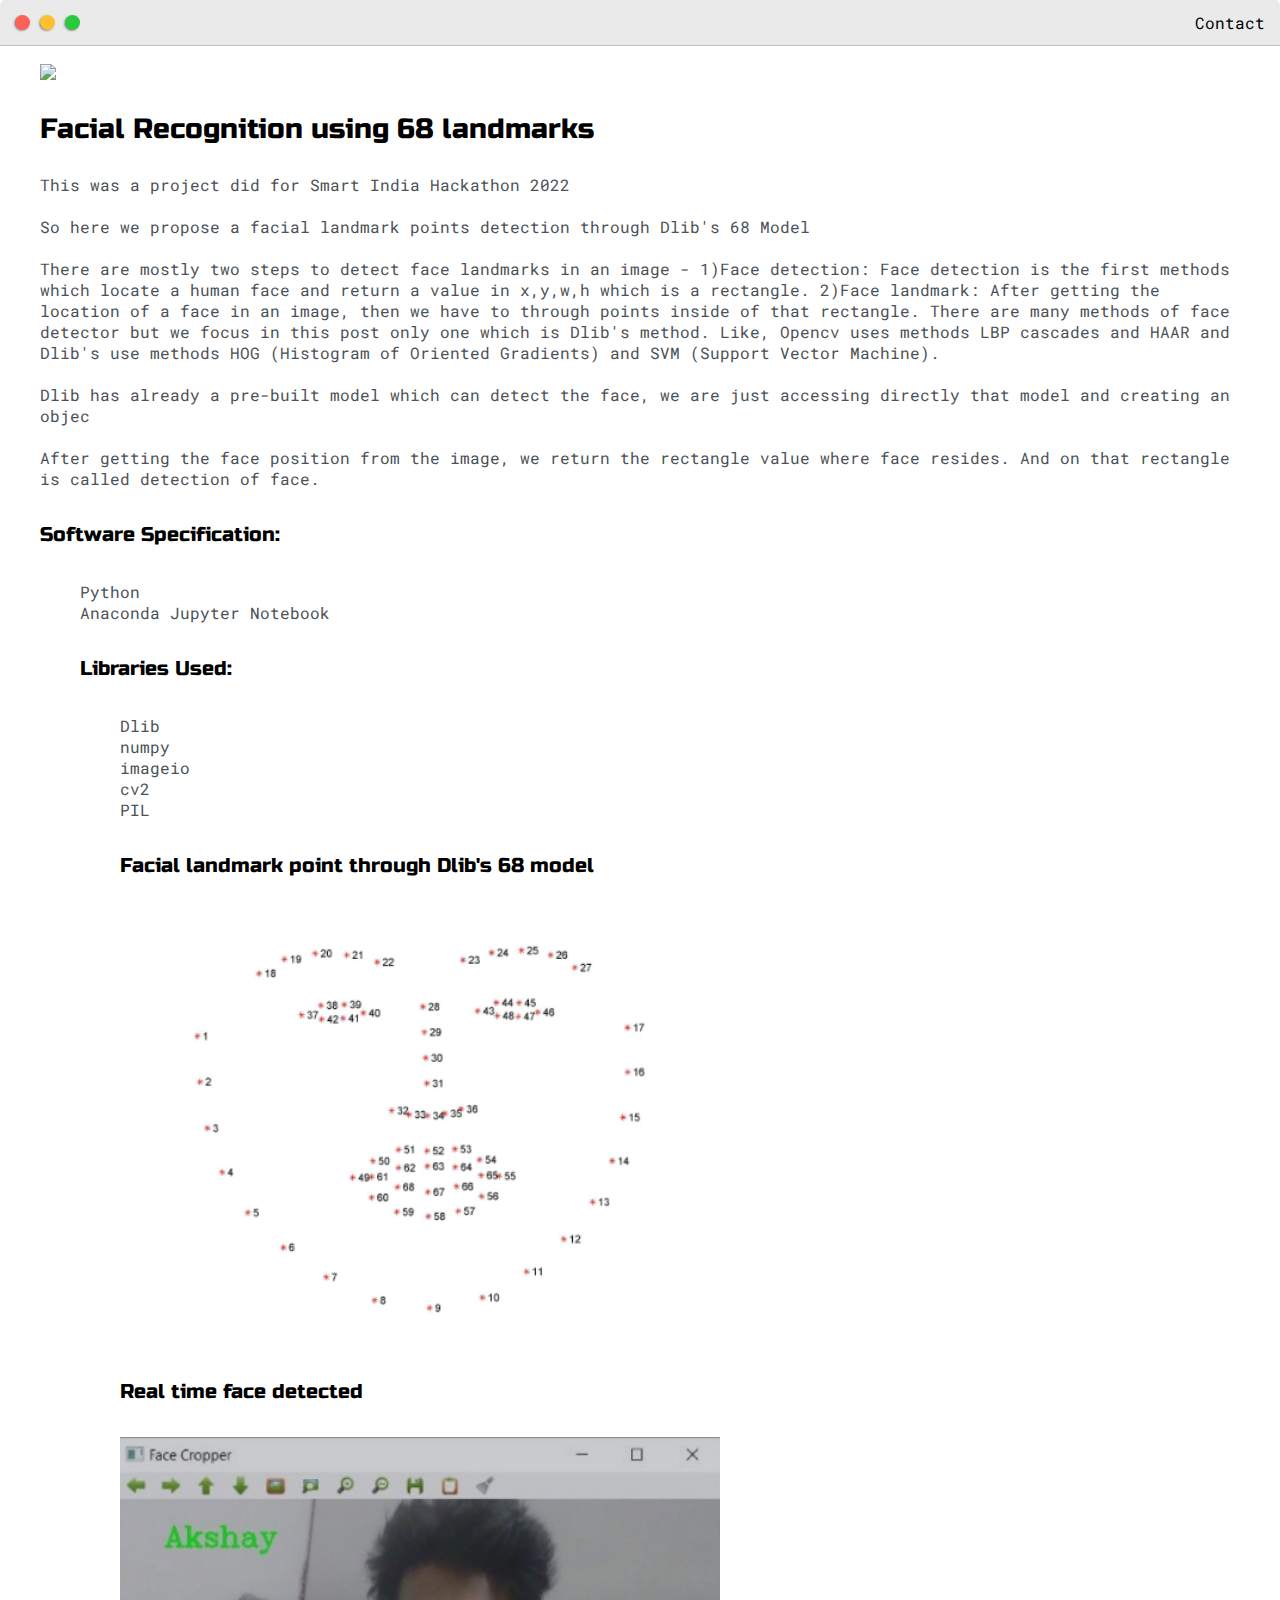
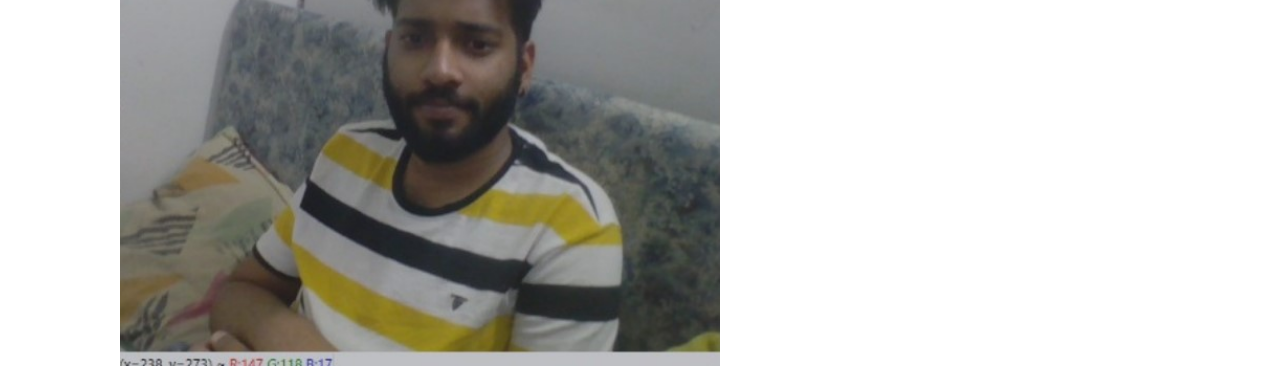
==== post1.html @ 89eb18d7 "my personal portfolio" ====
<!DOCTYPE html>
<html>
<head>
	<title>Facial Recognition</title>


	<meta name="viewport" content="width=device-width, initial-scale=1, maximum-scale=1, minimum-scale=1" />

	<link href="https://fonts.googleapis.com/css2?family=Russo+One&display=swap" rel="stylesheet">

	<link href="https://fonts.googleapis.com/css2?family=Roboto+Mono:wght@500&display=swap" rel="stylesheet">

	<link rel="stylesheet" type="text/css" href="default.css">


	<style type="text/css">
		.img-container{
			max-width: 600px;
		}

		img{
			width: 100%
		}

	</style>

</head>
<body>
	<div class="nav-wrapper">

		<!-- Link around dots-wrapper added after tutorial video -->
		<a href="index.html">
			<div class="dots-wrapper">
				<div id="dot-1" class="browser-dot"></div>
				<div id="dot-2" class="browser-dot"></div>
				<div id="dot-3" class="browser-dot"></div>
			</div>
		</a>

		<ul id="navigation">
			<li><a href="index.html#contact">Contact</a></li>

		</ul>
	</div>

	<div class="main-container">
		<br>

		<div class="img-container">
			<img src="images/ecom1.webp">
		</div>

        <h3>Facial Recognition using 68 landmarks</h3>

        <p>This was a project did for Smart India Hackathon 2022
            <br>
            <br>
            So here we propose a facial landmark points detection through   Dlib's 68 Model
        
            <br>
            <br>
            There are mostly two steps to detect face landmarks in an image -
            1)Face detection: Face detection is the first methods which locate a human face and return a value in x,y,w,h which is a rectangle.
            2)Face landmark: After getting the location of a face in an image, then we have to through points inside of that rectangle.
            There are many methods of face detector but we focus in this post only one which is Dlib's method. Like, Opencv uses methods LBP cascades and HAAR and Dlib's use methods HOG (Histogram of Oriented Gradients) and SVM (Support Vector Machine).


            <br>
            <br>
            Dlib has already a pre-built model which can detect the face, we are just accessing directly that model and creating an objec
            <br>
            <br>
            After getting the face position from the image, we return the rectangle value where face resides. And on that rectangle is called detection of face.</p>


            <h5>Software Specification:</h5>
            <ul>
                <li>Python</li>
                <li>Anaconda Jupyter Notebook</li>

             <h5>Libraries Used:</h5>
                <ul>
                    <li>Dlib</li>
                    <li>numpy</li>
                    <li>imageio</li>
                    <li>cv2</li>
                    <li>PIL</li>

            
		<h5>Facial landmark point through Dlib's 68 model</h5>
		<div class="img-container">
			<img src="images/lab-dash1.jpg.png">
		</div>

        <h5>Real time face detected</h5>
		<div class="img-container">
			<img src="images/facedete.jpg">
		</div>
---- default.css ----
:root{
	--mainColor:#eaeaea;
	--secondaryColor:#fff;

	--borderColor:#c1c1c1;

	--mainText:black;
	--secondaryText:#4b5156;

	--themeDotBorder:#24292e;

	--previewBg:rgb(251, 249, 243, 0.8);
	--previewShadow:#f0ead6;


	--buttonColor:black;


}


html, body{
	padding: 0;
	margin: 0;
	scroll-behavior: smooth;
}

body *{
	transition: 0.3s;
}


h1, h2, h3, h4, h5, h6, strong{
	color: var(--mainText);
	font-family: 'Russo One', sans-serif;
	font-weight: 500;
}

p, li, span, label, input, textarea{
	color: var(--secondaryText);
	font-family: 'Roboto Mono', monospace;
}

a{
	text-decoration: none;
	color:#17a2b8;
}

ul{
	list-style: none;
}

h1 { font-size: 56px;}
h2 { font-size: 36px;}
h3 { font-size: 28px;}
h4 { font-size: 24px;}
h5 { font-size: 20px;}
h6 { font-size: 16px;}


.s1{
	background-color: var(--mainColor);
	border-bottom:1px solid var(--borderColor);
	overflow:auto;
}

.s2{
	background-color: var(--secondaryColor);
	border-bottom:1px solid var(--borderColor);
	overflow:auto;
}




.main-container{
	width: 1200px;
	margin: 0 auto;
}


.greeting-wrapper{
	display: grid;
	text-align: center;
	align-content: center;
	min-height: 10em;

}

.intro-wrapper{
	background-color: var(--secondaryColor);
	border:1px solid var(--borderColor);
	border-radius:5px 5px 0 0;


	-webkit-box-shadow: -1px 1px 3px -1px rgba(0,0,0,0.75);
	-moz-box-shadow: -1px 1px 3px -1px rgba(0,0,0,0.75);
	box-shadow: -1px 1px 3px -1px rgba(0,0,0,0.75);

	display: grid;
	grid-template-columns: 1fr 1fr;
	grid-template-areas: 
		'nav-wrapper nav-wrapper'
		'left-column right-column'
	;
}


.nav-wrapper{
	border-radius:5px 5px 0 0;
	grid-area:nav-wrapper;
	border-bottom: 1px solid var(--borderColor);
	display: flex;
	justify-content: space-between;
	align-items: center;
	background-color: var(--mainColor);
}

#navigation a{
	color:var(--mainText);
}


#navigation{
	margin:0;
	padding: 10px;
}

#navigation li{
	display: inline-block;
	margin-right: 5px;
	margin-left:5px;
}

.dots-wrapper{
	display: flex;
	padding: 10px;
}

#dot-1{
	background-color:  #FC6058;
}

#dot-2{
	background-color:  #FEC02F;
}

#dot-3{
	background-color:  #2ACA3E;
}

.browser-dot{
	background-color: black;
	height: 15px;
	width: 15px;
	border-radius: 50%;
	margin: 5px;

	-webkit-box-shadow: -1px 1px 3px -1px rgba(0,0,0,0.75);
	-moz-box-shadow: -1px 1px 3px -1px rgba(0,0,0,0.75);
	box-shadow: -1px 1px 3px -1px rgba(0,0,0,0.75);

}


.left-column{
	grid-area: left-column;
	padding-top:50px;
	padding-bottom: 50px;
}

#profile_pic{
	display: block;
	margin:0 auto;

	height: 200px;
	width: 200px;
	object-fit: cover;
	border:2px solid var(--borderColor);
}


#theme-options-wrapper{
	display: flex;
	justify-content: center;
}

.theme-dot{
	height: 30px;
	width: 30px;
	background-color: black;
	border-radius: 50%;

	margin: 5px;
	border:2px solid var(--themeDotBorder);

	-webkit-box-shadow: -1px 1px 3px -1px rgba(0,0,0,0.75);
	-moz-box-shadow: -1px 1px 3px -1px rgba(0,0,0,0.75);
	box-shadow: -1px 1px 3px -1px rgba(0,0,0,0.75);

	cursor: pointer;
}


.theme-dot:hover{
	border-width: 5px;
}


#light-mode{
	background-color: #fff;
}

#blue-mode{
	background-color: #192734;
}

#green-mode{
	background-color: #78866b;
}

#purple-mode{
	background-color: #7E4C74;
}

#settings-note{
	font-size: 12px;
	font-style: italic;
	text-align: center;
}

.right-column{
	grid-area: right-column;
	display: grid;
	align-content: center;

	padding-top: 50px;
	padding-bottom: 50px;
}


#preview-shadow{
	background-color: var(--previewShadow);
	max-width: 300px;
	height: 180px;
	padding-left: 30px;
	padding-top: 30px;
}

#preview{
	width: 300px;
	border:1.5px solid #17a2b8;
	background-color: var(--previewBg);
	padding:15px;
	position: relative;
}

.corner{
	width:7px;
	height: 7px;
	border-radius: 50%;
	border:1.5px solid #17a2b8;
	background-color: #fff;
	position: absolute;
}

#corner-tl{
	top:-5px;
	left: -5px
}

#corner-tr{
	top:-5px;
	right: -5px
}


#corner-br{
	bottom:-5px;
	right: -5px
}


#corner-bl{
	bottom:-5px;
	left: -5px
}

.about-wrapper{
	display: grid;
	grid-template-columns: repeat(auto-fit, minmax(320px, 1fr));
	padding-bottom: 50px;
	padding-top: 50px;
	gap:100px;
}


#skills{
	display: flex;
	justify-content: space-evenly;
	background-color: var(--previewShadow);
}

.social-links{
	display: grid;
	align-content: center;
	text-align: center;
}

#social_img{
	width: 100%;
}


.post-wrapper{
	display: grid;
	grid-template-columns: repeat(auto-fit, 320px);
	gap:20px;
	justify-content: center;
	padding-bottom: 50px;
}

.post{
	border:1px solid var(--borderColor);
	-webkit-box-shadow: -2px 7px 21px -9px rgba(0,0,0,0.75);
	-moz-box-shadow: -2px 7px 21px -9px rgba(0,0,0,0.75);
	box-shadow: -2px 7px 21px -9px rgba(0,0,0,0.75);
}

.thumbnail{
	display: block;
	width: 100%;
	height:180px;
	object-fit: cover;
}

.post-preview{
	background-color: #fff;
	padding:15px;
}

.post-title{
	color:black;
	margin: 0;
}

.post-intro{
	color:#4b5156;
	font-size: 14px;
}


#contact-form{
	display: block;
	max-width: 600px;
	margin: 0 auto;
	border: 1px solid var(--borderColor);
	padding: 15px;
	border-radius: 5px;
	background-color: var(--mainColor);
	margin-bottom: 50px;

}

#contact-form label{
	line-height: 2.7em;
}

#contact-form textarea{
	min-height: 100px;
	font-size: 14px;
}


.input-field{
	width: 100%;
	padding-top: 10px;
	padding-bottom:10px; 
	background-color: var(--secondaryColor);
	border-radius: 5px;
	border:1px solid var(--borderColor);
	font-size: 14px;
}


#submit-btn{
	margin-top: 10px;
	width: 100%;
	padding-top: 10px;
	padding-bottom:10px; 
	color: #fff;
	background-color: var(--buttonColor);
	border:none;
}


@media screen and (max-width: 1200px){
	.main-container{
		width: 95%;
	}
}

@media screen and (max-width: 800px){
	.intro-wrapper{
		grid-template-columns: 1fr;
		grid-template-areas: 
			'nav-wrapper'
			'left-column'
			'right-column'
		;
	}

	.right-column{
		justify-content: center;
	}

}

@media screen and (max-width: 400px){
	#preview-shadow{
		max-width: 280px;
		height: 180px;
		padding-left: 10px;
		padding-top: 10px;
	}

	#preview{
		width: 280px;

	}

}
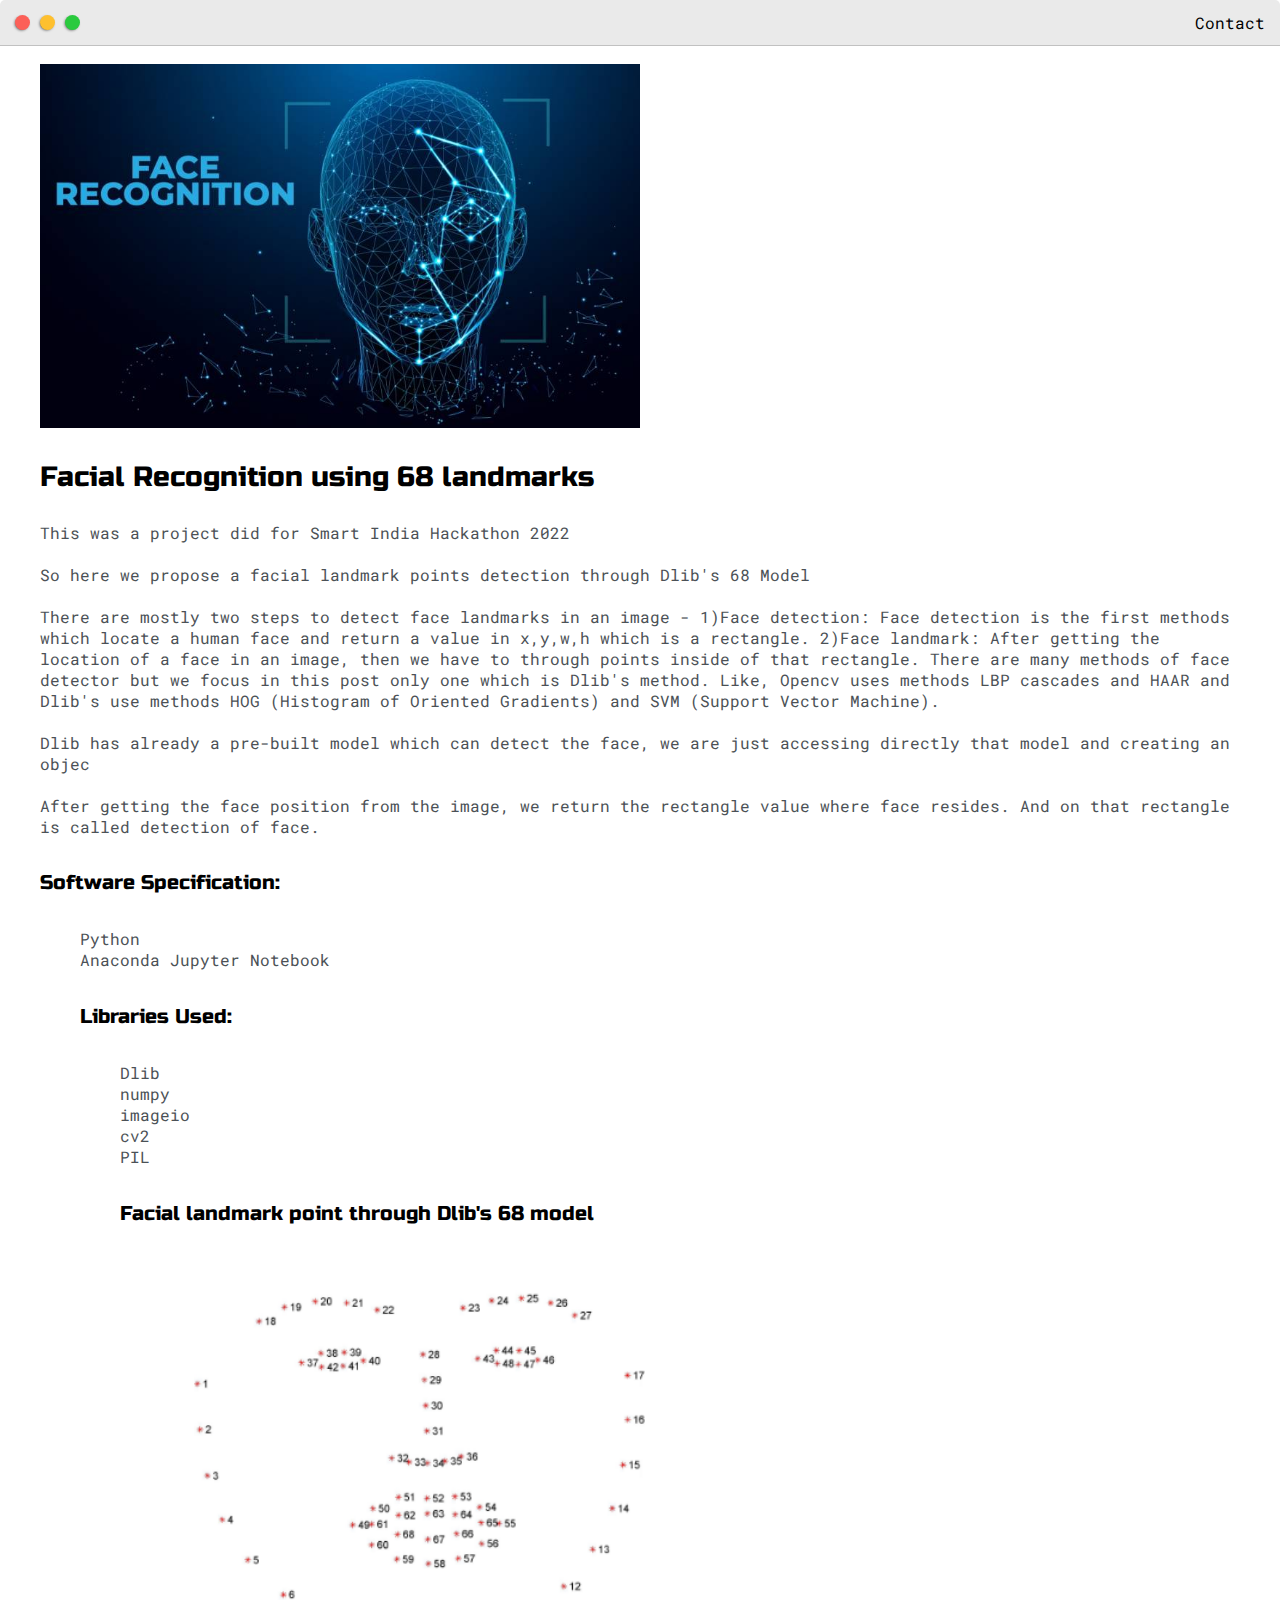
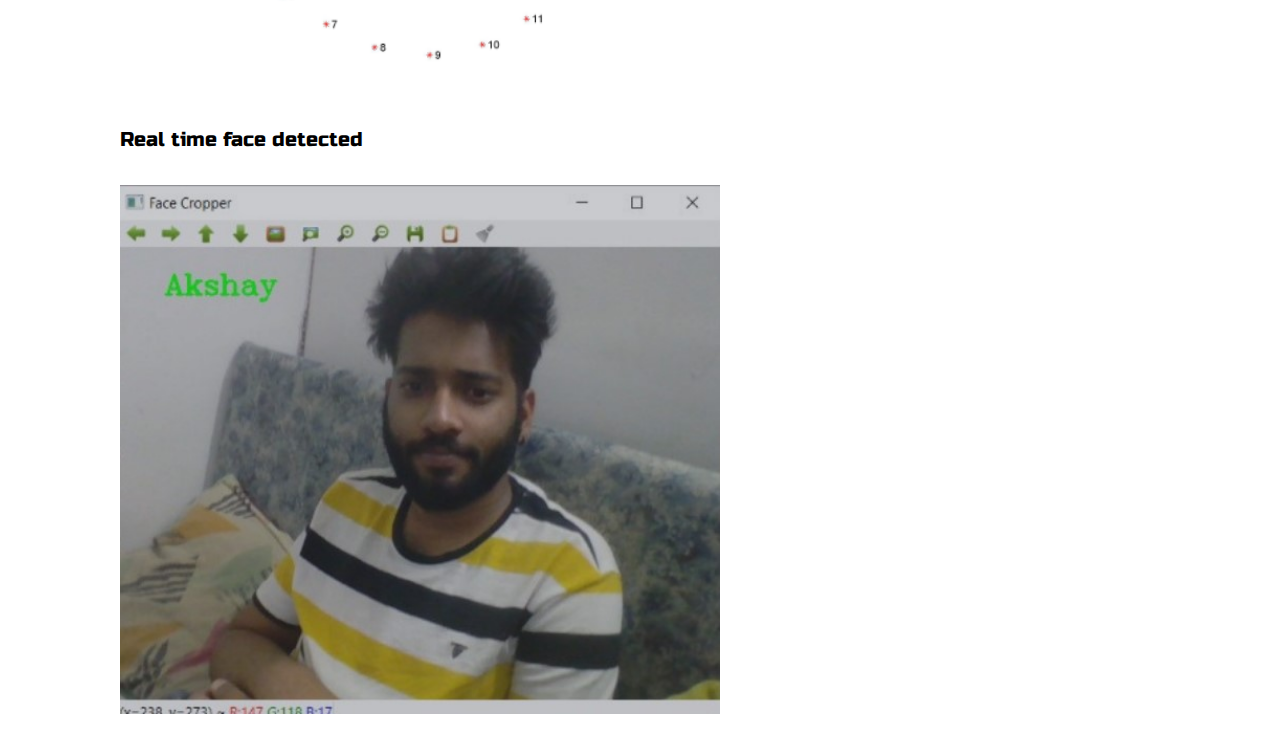
==== commit c277adba: "Portfolio updated" ====
--- a/post1.html
+++ b/post1.html
@@ -47,7 +47,7 @@
 		<br>
 
 		<div class="img-container">
-			<img src="images/ecom1.webp">
+			<img src="images/ecom1.jpg">
 		</div>
 
         <h3>Facial Recognition using 68 landmarks</h3>
